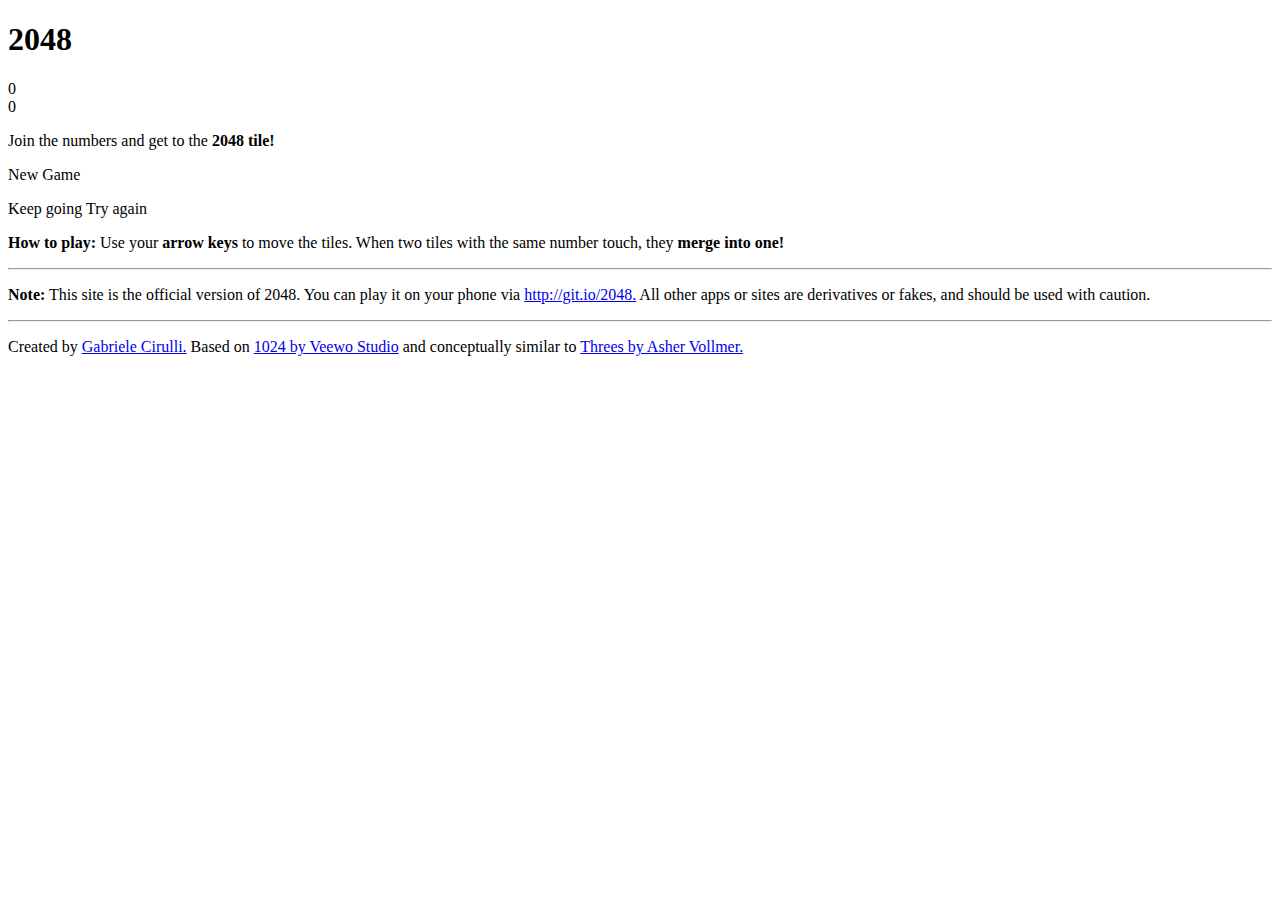
==== index.html @ e1ed8d53 "Create index.html" ====
<!DOCTYPE html>
<html>
<head>
  <meta charset="utf-8">
  <title>2048</title>

  <link href="style/main.css" rel="stylesheet" type="text/css">
  <link rel="shortcut icon" href="favicon.ico">
  <link rel="apple-touch-icon" href="meta/apple-touch-icon.png">
  <link rel="apple-touch-startup-image" href="meta/apple-touch-startup-image-640x1096.png" media="(device-width: 320px) and (device-height: 568px) and (-webkit-device-pixel-ratio: 2)"> <!-- iPhone 5+ -->
  <link rel="apple-touch-startup-image" href="meta/apple-touch-startup-image-640x920.png"  media="(device-width: 320px) and (device-height: 480px) and (-webkit-device-pixel-ratio: 2)"> <!-- iPhone, retina -->
  <meta name="apple-mobile-web-app-capable" content="yes">
  <meta name="apple-mobile-web-app-status-bar-style" content="black">

  <meta name="HandheldFriendly" content="True">
  <meta name="MobileOptimized" content="320">
  <meta name="viewport" content="width=device-width, target-densitydpi=160dpi, initial-scale=1.0, maximum-scale=1, user-scalable=no, minimal-ui">
</head>
<body>
  <div class="container">
    <div class="heading">
      <h1 class="title">2048</h1>
      <div class="scores-container">
        <div class="score-container">0</div>
        <div class="best-container">0</div>
      </div>
    </div>

    <div class="above-game">
      <p class="game-intro">Join the numbers and get to the <strong>2048 tile!</strong></p>
      <a class="restart-button">New Game</a>
    </div>

    <div class="game-container">
      <div class="game-message">
        <p></p>
        <div class="lower">
	        <a class="keep-playing-button">Keep going</a>
          <a class="retry-button">Try again</a>
        </div>
      </div>

      <div class="grid-container">
        <div class="grid-row">
          <div class="grid-cell"></div>
          <div class="grid-cell"></div>
          <div class="grid-cell"></div>
          <div class="grid-cell"></div>
        </div>
        <div class="grid-row">
          <div class="grid-cell"></div>
          <div class="grid-cell"></div>
          <div class="grid-cell"></div>
          <div class="grid-cell"></div>
        </div>
        <div class="grid-row">
          <div class="grid-cell"></div>
          <div class="grid-cell"></div>
          <div class="grid-cell"></div>
          <div class="grid-cell"></div>
        </div>
        <div class="grid-row">
          <div class="grid-cell"></div>
          <div class="grid-cell"></div>
          <div class="grid-cell"></div>
          <div class="grid-cell"></div>
        </div>
      </div>

      <div class="tile-container">

      </div>
    </div>

    <p class="game-explanation">
      <strong class="important">How to play:</strong> Use your <strong>arrow keys</strong> to move the tiles. When two tiles with the same number touch, they <strong>merge into one!</strong>
    </p>
    <hr>
    <p>
    <strong class="important">Note:</strong> This site is the official version of 2048. You can play it on your phone via <a href="http://git.io/2048">http://git.io/2048.</a> All other apps or sites are derivatives or fakes, and should be used with caution.
    </p>
    <hr>
    <p>
    Created by <a href="http://gabrielecirulli.com" target="_blank">Gabriele Cirulli.</a> Based on <a href="https://itunes.apple.com/us/app/1024!/id823499224" target="_blank">1024 by Veewo Studio</a> and conceptually similar to <a href="http://asherv.com/threes/" target="_blank">Threes by Asher Vollmer.</a>
    </p>
  </div>

  <script src="js/bind_polyfill.js"></script>
  <script src="js/classlist_polyfill.js"></script>
  <script src="js/animframe_polyfill.js"></script>
  <script src="js/keyboard_input_manager.js"></script>
  <script src="js/html_actuator.js"></script>
  <script src="js/grid.js"></script>
  <script src="js/tile.js"></script>
  <script src="js/local_storage_manager.js"></script>
  <script src="js/game_manager.js"></script>
  <script src="js/application.js"></script>
</body>
</html>
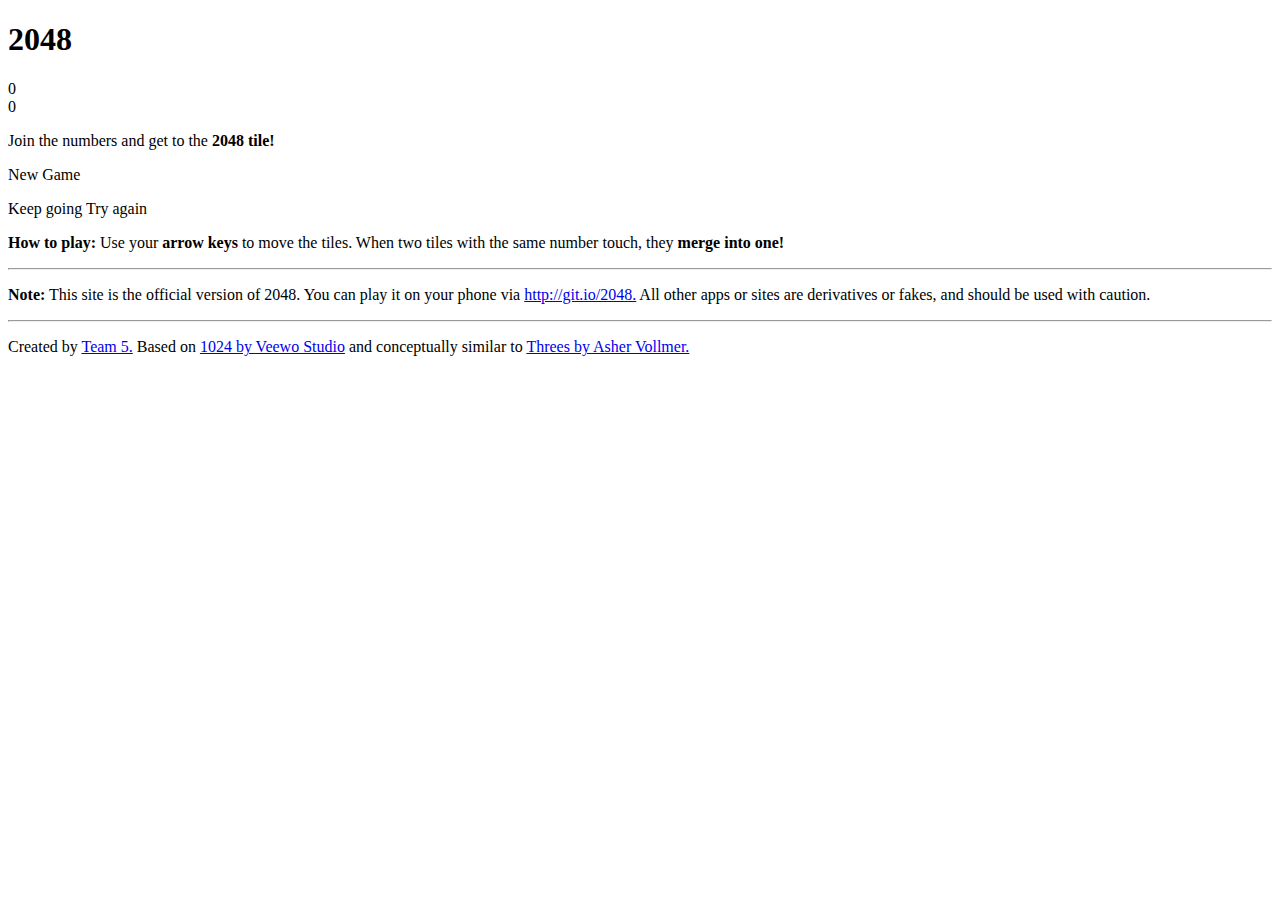
==== commit b52941c8: "Update index.html" ====
--- a/index.html
+++ b/index.html
@@ -81,7 +81,7 @@
     </p>
     <hr>
     <p>
-    Created by <a href="http://gabrielecirulli.com" target="_blank">Gabriele Cirulli.</a> Based on <a href="https://itunes.apple.com/us/app/1024!/id823499224" target="_blank">1024 by Veewo Studio</a> and conceptually similar to <a href="http://asherv.com/threes/" target="_blank">Threes by Asher Vollmer.</a>
+    Created by <a href="Team 5" target="_blank">Team 5.</a> Based on <a href="Gabriel" target="_blank">1024 by Veewo Studio</a> and conceptually similar to <a href="http://asherv.com/threes/" target="_blank">Threes by Asher Vollmer.</a>
     </p>
   </div>
 
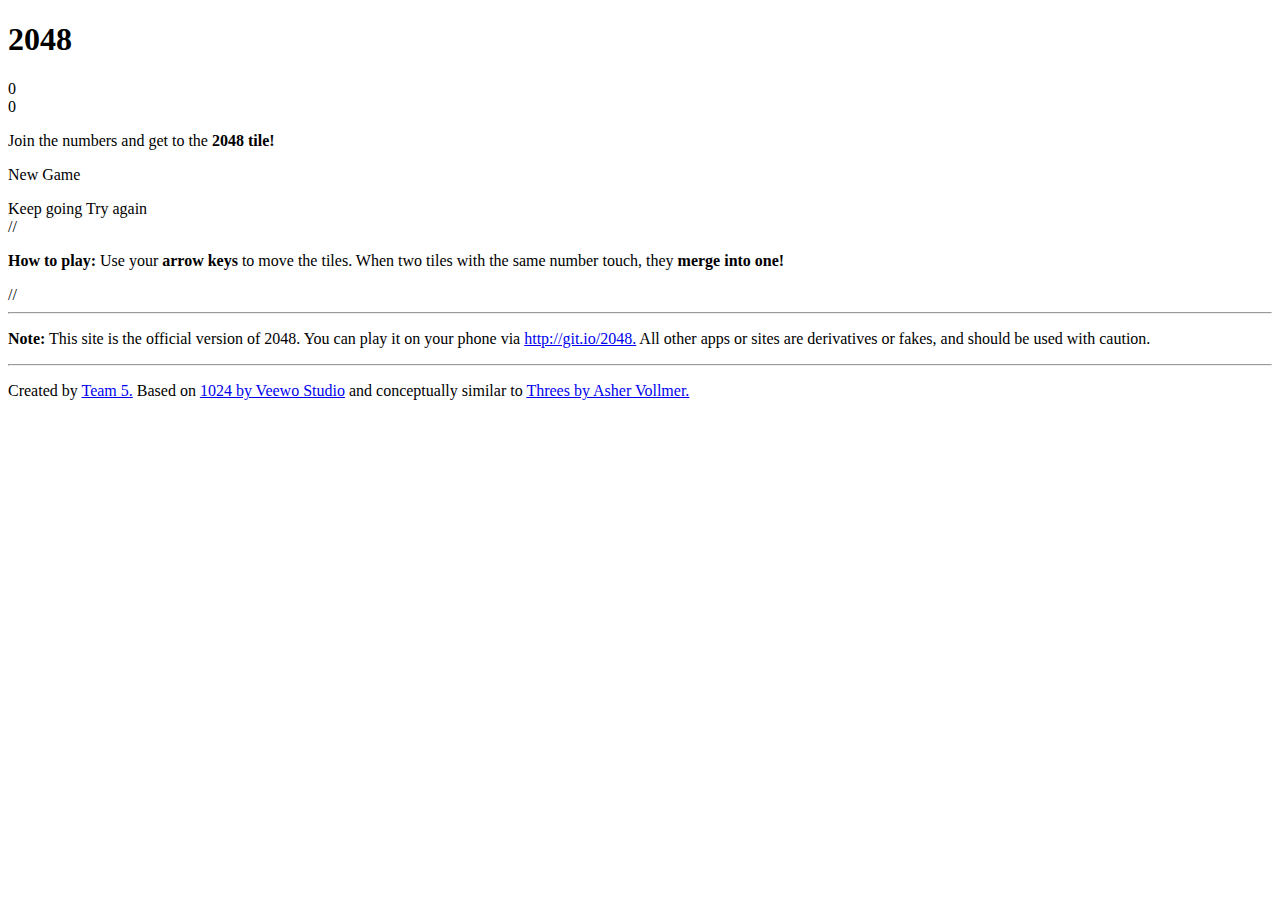
==== commit 3c7e0209: "Update index.html" ====
--- a/index.html
+++ b/index.html
@@ -72,9 +72,9 @@
       </div>
     </div>
 
-    <p class="game-explanation">
+ //   <p class="game-explanation">
       <strong class="important">How to play:</strong> Use your <strong>arrow keys</strong> to move the tiles. When two tiles with the same number touch, they <strong>merge into one!</strong>
-    </p>
+    </p> //
     <hr>
     <p>
     <strong class="important">Note:</strong> This site is the official version of 2048. You can play it on your phone via <a href="http://git.io/2048">http://git.io/2048.</a> All other apps or sites are derivatives or fakes, and should be used with caution.
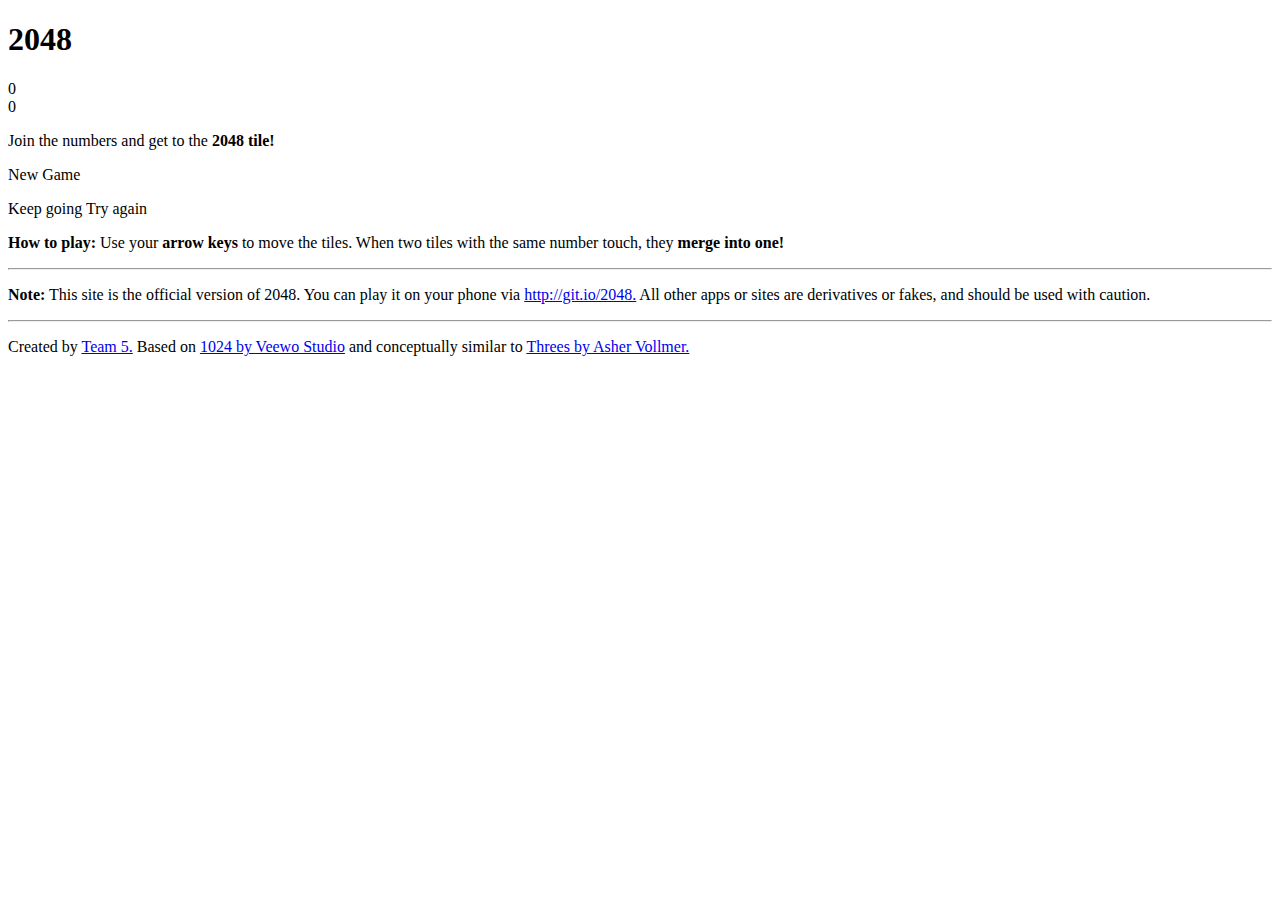
==== commit 217d7bae: "Update index.html" ====
--- a/index.html
+++ b/index.html
@@ -72,9 +72,9 @@
       </div>
     </div>
 
- //   <p class="game-explanation">
+	 <p class="game-explanation">
       <strong class="important">How to play:</strong> Use your <strong>arrow keys</strong> to move the tiles. When two tiles with the same number touch, they <strong>merge into one!</strong>
-    </p> //
+    </p> 
     <hr>
     <p>
     <strong class="important">Note:</strong> This site is the official version of 2048. You can play it on your phone via <a href="http://git.io/2048">http://git.io/2048.</a> All other apps or sites are derivatives or fakes, and should be used with caution.
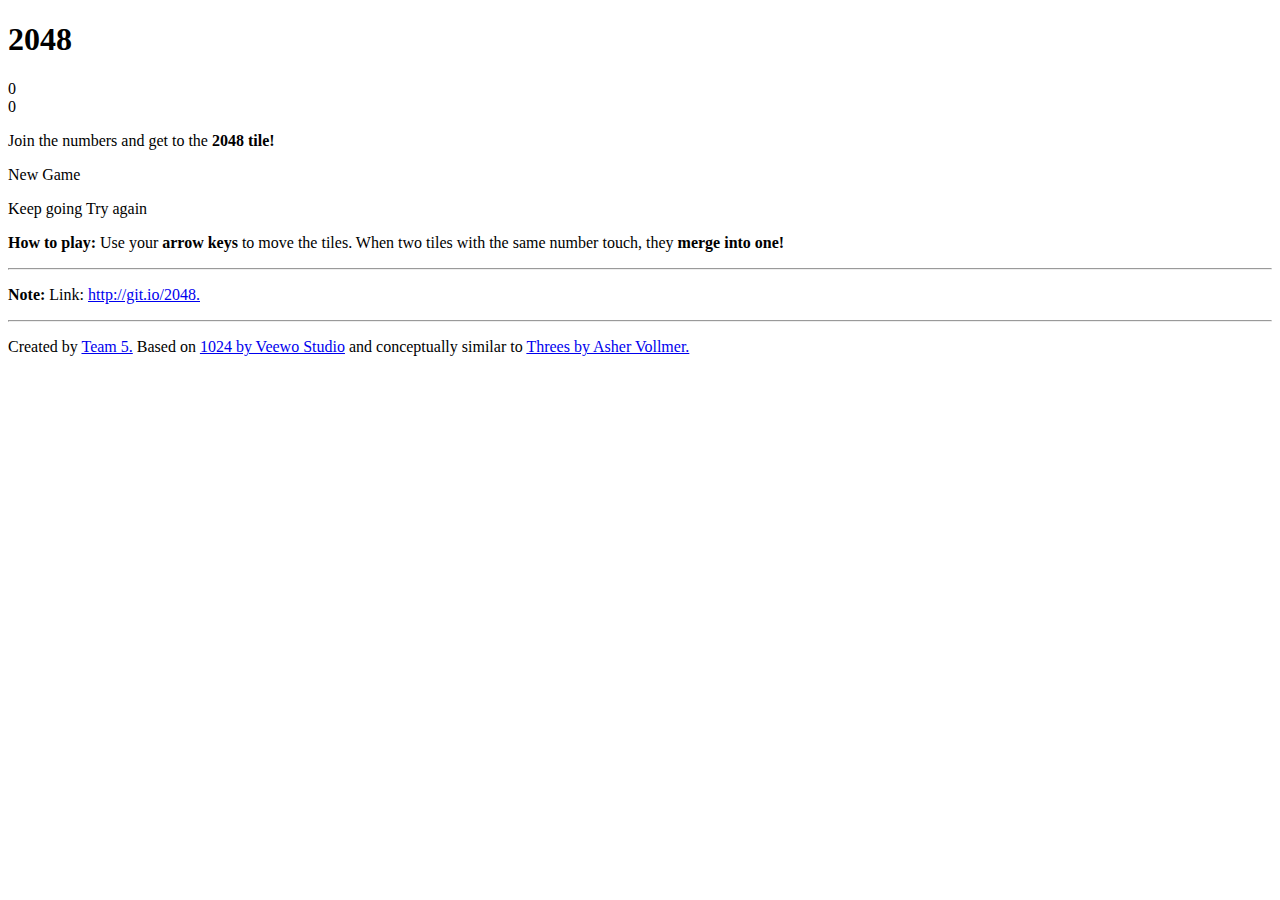
==== commit 450d034c: "Update index.html" ====
--- a/index.html
+++ b/index.html
@@ -77,8 +77,7 @@
     </p> 
     <hr>
     <p>
-    <strong class="important">Note:</strong> This site is the official version of 2048. You can play it on your phone via <a href="http://git.io/2048">http://git.io/2048.</a> All other apps or sites are derivatives or fakes, and should be used with caution.
-    </p>
+    <strong class="important">Note:</strong> Link: <a href="http://git.io/2048">http://git.io/2048.</a> 
     <hr>
     <p>
     Created by <a href="Team 5" target="_blank">Team 5.</a> Based on <a href="Gabriel" target="_blank">1024 by Veewo Studio</a> and conceptually similar to <a href="http://asherv.com/threes/" target="_blank">Threes by Asher Vollmer.</a>
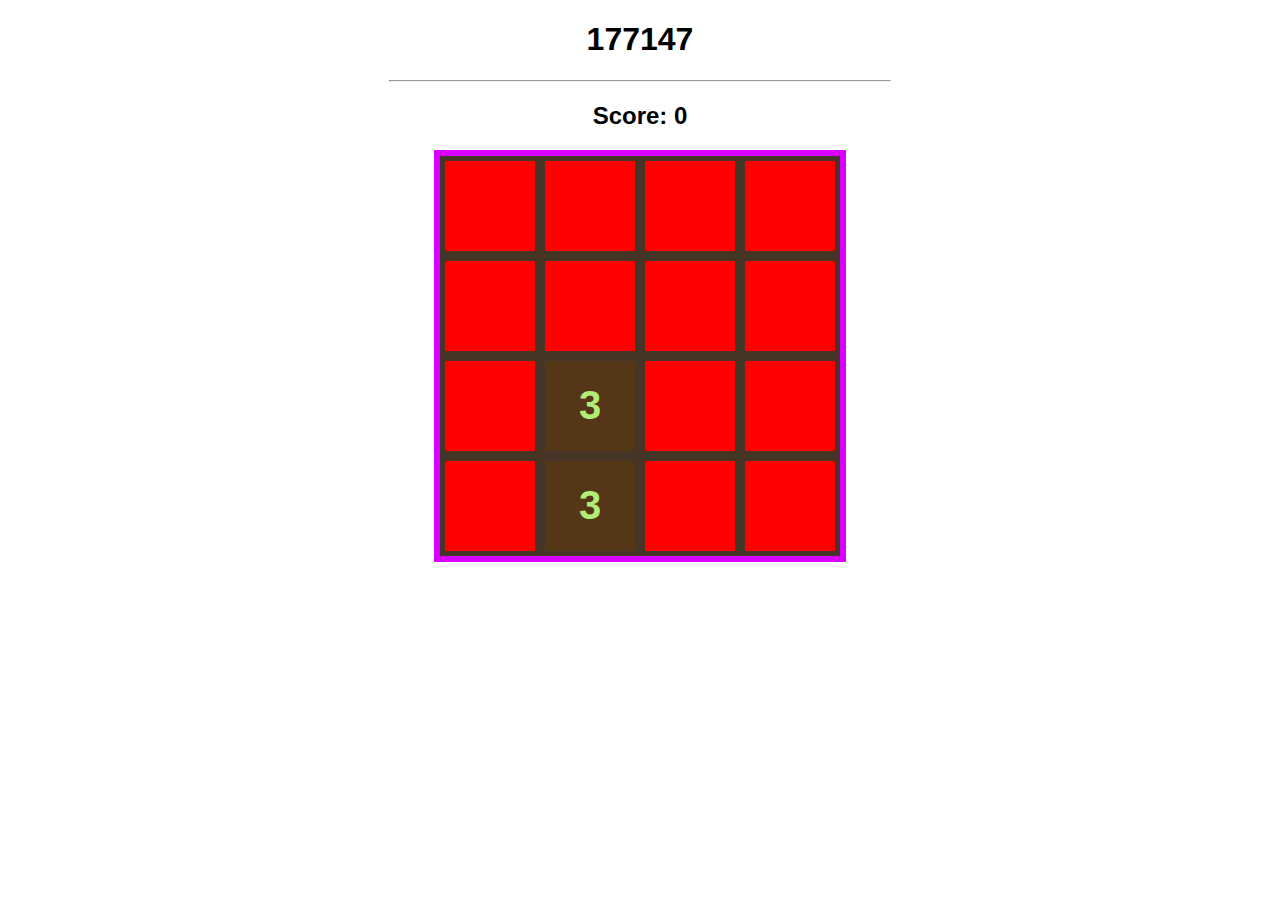
==== commit 58c59b0b: "Create index.html" ====
--- a/index.html
+++ b/index.html
@@ -1,98 +1,18 @@
 <!DOCTYPE html>
 <html>
-<head>
-  <meta charset="utf-8">
-  <title>2048</title>
+    <head>
+        <meta charset="UTF-8">
+        <meta name="viewport" content="width=device-width, initial-scale=1.0">
+        <title>177147</title>
+        <link rel="stylesheet" href="2048.css">
+        <script src="2048.js"></script>
+    </head>
 
-  <link href="style/main.css" rel="stylesheet" type="text/css">
-  <link rel="shortcut icon" href="favicon.ico">
-  <link rel="apple-touch-icon" href="meta/apple-touch-icon.png">
-  <link rel="apple-touch-startup-image" href="meta/apple-touch-startup-image-640x1096.png" media="(device-width: 320px) and (device-height: 568px) and (-webkit-device-pixel-ratio: 2)"> <!-- iPhone 5+ -->
-  <link rel="apple-touch-startup-image" href="meta/apple-touch-startup-image-640x920.png"  media="(device-width: 320px) and (device-height: 480px) and (-webkit-device-pixel-ratio: 2)"> <!-- iPhone, retina -->
-  <meta name="apple-mobile-web-app-capable" content="yes">
-  <meta name="apple-mobile-web-app-status-bar-style" content="black">
-
-  <meta name="HandheldFriendly" content="True">
-  <meta name="MobileOptimized" content="320">
-  <meta name="viewport" content="width=device-width, target-densitydpi=160dpi, initial-scale=1.0, maximum-scale=1, user-scalable=no, minimal-ui">
-</head>
-<body>
-  <div class="container">
-    <div class="heading">
-      <h1 class="title">2048</h1>
-      <div class="scores-container">
-        <div class="score-container">0</div>
-        <div class="best-container">0</div>
-      </div>
-    </div>
-
-    <div class="above-game">
-      <p class="game-intro">Join the numbers and get to the <strong>2048 tile!</strong></p>
-      <a class="restart-button">New Game</a>
-    </div>
-
-    <div class="game-container">
-      <div class="game-message">
-        <p></p>
-        <div class="lower">
-	        <a class="keep-playing-button">Keep going</a>
-          <a class="retry-button">Try again</a>
+    <body>
+        <h1>177147</h1>
+        <hr>
+        <h2>Score: <span id="score">0</span></h2>
+        <div id="board">
         </div>
-      </div>
-
-      <div class="grid-container">
-        <div class="grid-row">
-          <div class="grid-cell"></div>
-          <div class="grid-cell"></div>
-          <div class="grid-cell"></div>
-          <div class="grid-cell"></div>
-        </div>
-        <div class="grid-row">
-          <div class="grid-cell"></div>
-          <div class="grid-cell"></div>
-          <div class="grid-cell"></div>
-          <div class="grid-cell"></div>
-        </div>
-        <div class="grid-row">
-          <div class="grid-cell"></div>
-          <div class="grid-cell"></div>
-          <div class="grid-cell"></div>
-          <div class="grid-cell"></div>
-        </div>
-        <div class="grid-row">
-          <div class="grid-cell"></div>
-          <div class="grid-cell"></div>
-          <div class="grid-cell"></div>
-          <div class="grid-cell"></div>
-        </div>
-      </div>
-
-      <div class="tile-container">
-
-      </div>
-    </div>
-
-	 <p class="game-explanation">
-      <strong class="important">How to play:</strong> Use your <strong>arrow keys</strong> to move the tiles. When two tiles with the same number touch, they <strong>merge into one!</strong>
-    </p> 
-    <hr>
-    <p>
-    <strong class="important">Note:</strong> Link: <a href="http://git.io/2048">http://git.io/2048.</a> 
-    <hr>
-    <p>
-    Created by <a href="Team 5" target="_blank">Team 5.</a> Based on <a href="Gabriel" target="_blank">1024 by Veewo Studio</a> and conceptually similar to <a href="http://asherv.com/threes/" target="_blank">Threes by Asher Vollmer.</a>
-    </p>
-  </div>
-
-  <script src="js/bind_polyfill.js"></script>
-  <script src="js/classlist_polyfill.js"></script>
-  <script src="js/animframe_polyfill.js"></script>
-  <script src="js/keyboard_input_manager.js"></script>
-  <script src="js/html_actuator.js"></script>
-  <script src="js/grid.js"></script>
-  <script src="js/tile.js"></script>
-  <script src="js/local_storage_manager.js"></script>
-  <script src="js/game_manager.js"></script>
-  <script src="js/application.js"></script>
-</body>
+    </body>
 </html>
--- a/2048.css
+++ b/2048.css
@@ -0,0 +1,100 @@
+body {
+    font-family: Arial, Helvetica, sans-serif;
+    text-align: center;
+}
+
+hr {
+    width: 500px;
+}
+
+#board {
+    width: 400px;
+    height: 400px;
+
+    background-color: #ff0000;
+    border: 6px solid #d900ff;
+
+    margin: 0 auto;
+    display: flex;
+    flex-wrap: wrap;
+}
+
+.tile {
+    width: 90px;
+    height: 90px;
+    border: 5px solid #443527;
+
+    font-size: 40px;
+    font-weight: bold;
+    display: flex;
+    justify-content: center;
+    align-items: center;
+}
+
+
+/* colored tiles */
+
+.x3 {
+    background-color: #553617;
+    color: #b2ed78;
+}
+
+.x9 {
+    background-color: #44a822;
+    color: #727371;
+}
+
+.x27 {
+    background-color: #f4b17a;
+    color: rgb(255, 156, 156);
+}
+
+.x81{
+    background-color: #f59575;
+    color: rgb(78, 36, 134);
+}
+
+.x243{
+    background-color: #734235;
+    color: rgb(1, 1, 1);
+}
+
+.x729{
+    background-color: #436a04;
+    color: rgb(125, 215, 240);
+}
+
+.x2187{
+    background-color: #ff0000;
+    color: rgb(145, 37, 37);
+}
+
+.x6561{
+    background-color: #ffc400;
+    color: white;
+}
+
+.x19683{
+    background-color: #b151ed;
+    color: rgb(65, 6, 6);
+}
+
+.x59049{
+    background-color: #ffffff;
+    color: white;
+}
+
+.x177147{
+    background-color: #000000;
+    color: rgb(0, 0, 0);
+}
+
+.x531441{
+    background-color: #8db374;
+    color: white;
+}
+
+.x1594323{
+    background-color: #dd6d6d;
+    color: white;
+}